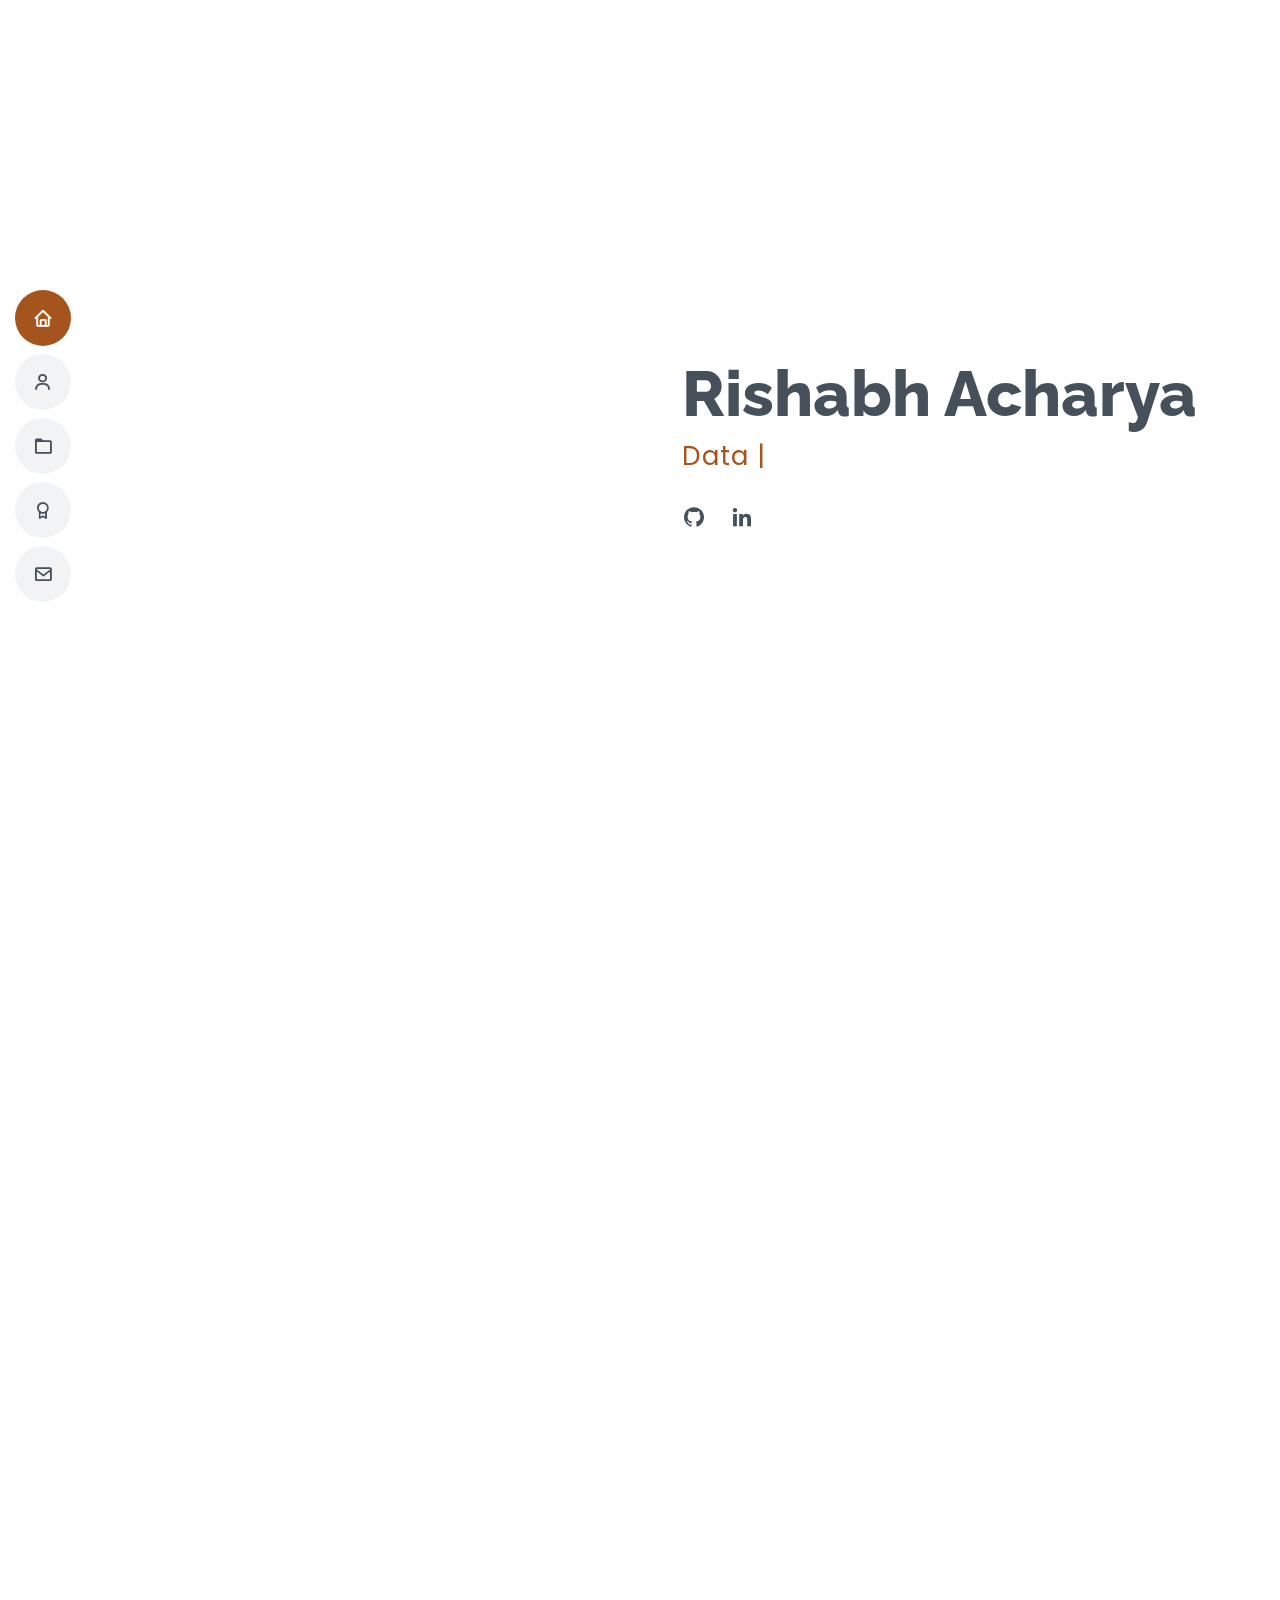
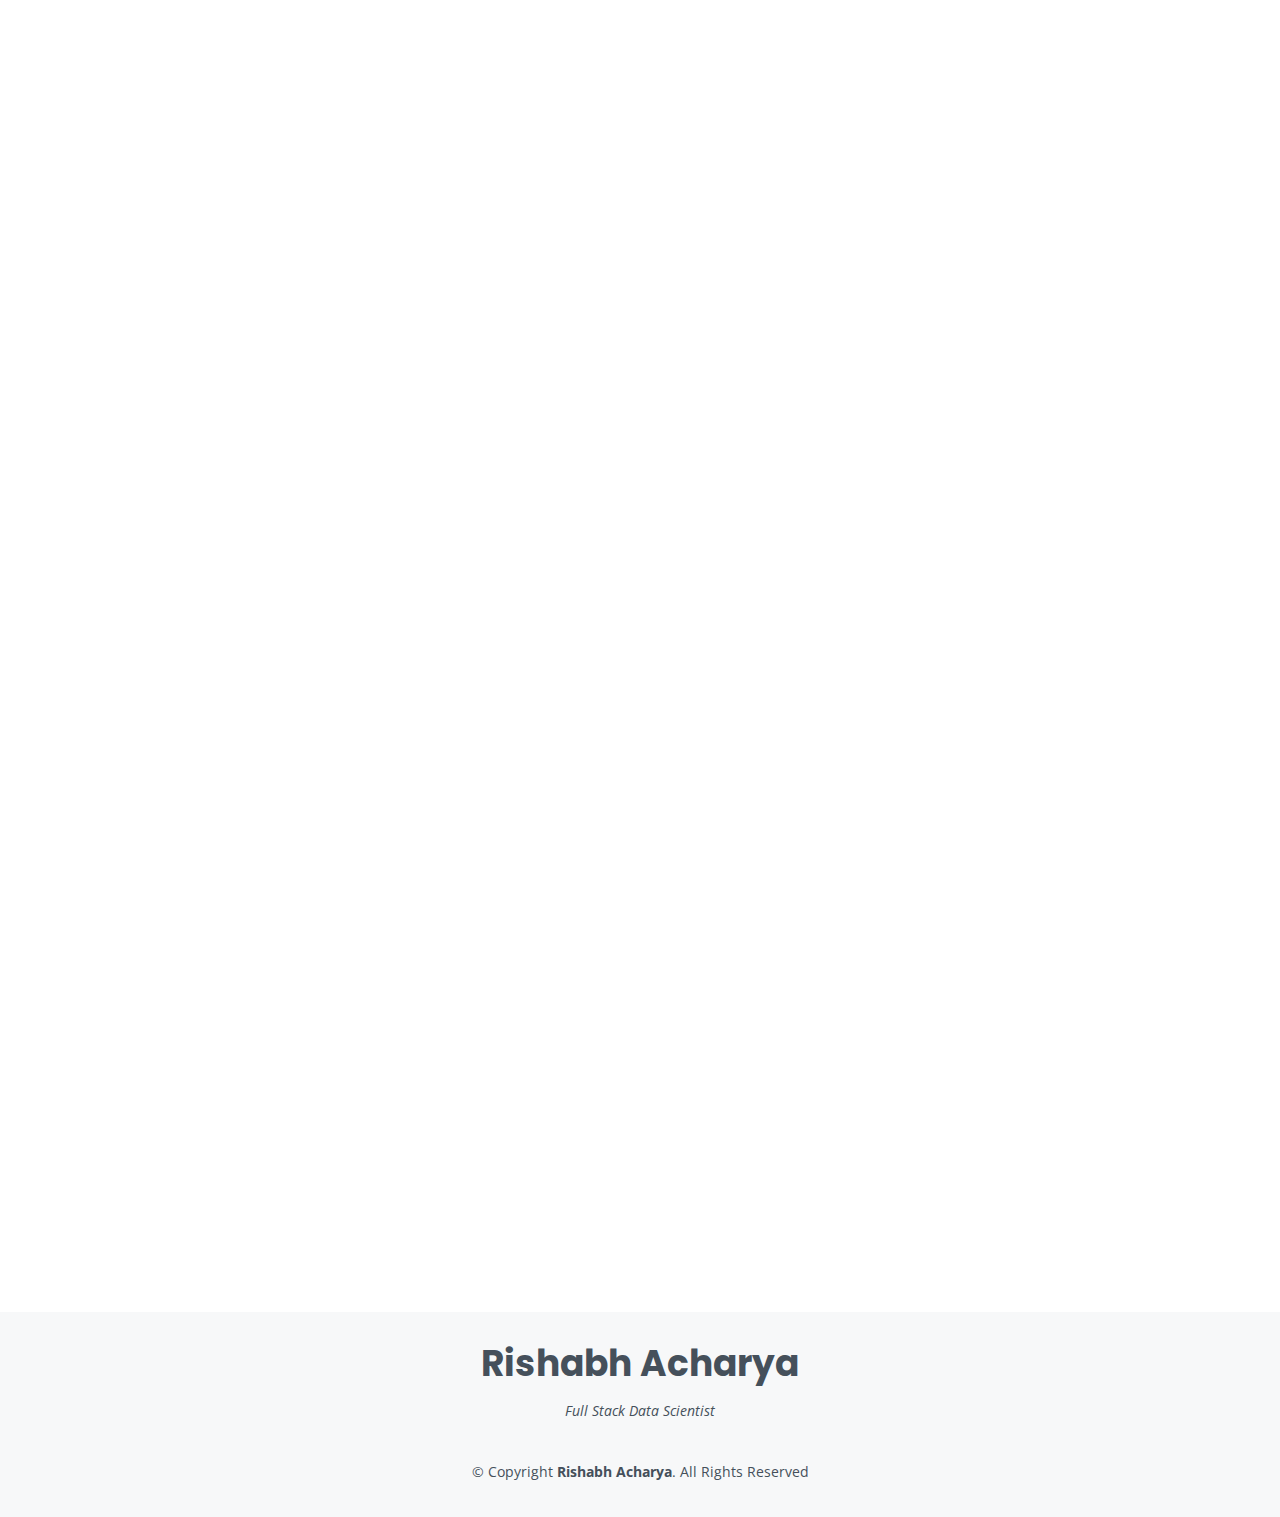
==== index.html @ 4afa6a22 "Update index.html" ====
<!DOCTYPE html>
<html lang="en">

<head>
  <meta charset="utf-8">
  <meta content="width=device-width, initial-scale=1.0" name="viewport">

  <title>Rishabh's Portfolio</title>
  <meta content="" name="description">
  <meta content="" name="keywords">

  <!-- Favicons -->
  <link href="assets/img/favicon.png" rel="icon">
  <link href="assets/img/apple-touch-icon.png" rel="apple-touch-icon">

  <!-- Google Fonts -->
  <link href="https://fonts.googleapis.com/css?family=Open+Sans:300,300i,400,400i,600,600i,700,700i|Raleway:300,300i,400,400i,500,500i,600,600i,700,700i|Poppins:300,300i,400,400i,500,500i,600,600i,700,700i" rel="stylesheet">

  <!-- Vendor CSS Files -->
  <link href="assets/vendor/aos/aos.css" rel="stylesheet">
  <link href="assets/vendor/bootstrap/css/bootstrap.min.css" rel="stylesheet">
  <link href="assets/vendor/bootstrap-icons/bootstrap-icons.css" rel="stylesheet">
  <link href="assets/vendor/boxicons/css/boxicons.min.css" rel="stylesheet">
  <link href="assets/vendor/glightbox/css/glightbox.min.css" rel="stylesheet">
  <link href="assets/vendor/swiper/swiper-bundle.min.css" rel="stylesheet">

  <!-- Template Main CSS File -->
  <link href="assets/css/style.css" rel="stylesheet">

  <!-- =======================================================
  * Template Name: MyResume - v4.9.2
  * Template URL: https://bootstrapmade.com/free-html-bootstrap-template-my-resume/
  * Author: BootstrapMade.com
  * License: https://bootstrapmade.com/license/
  ======================================================== -->
</head>

<body>

  <!-- ======= Mobile nav toggle button ======= -->
  <!-- <button type="button" class="mobile-nav-toggle d-xl-none"><i class="bi bi-list mobile-nav-toggle"></i></button> -->
  <i class="bi bi-list mobile-nav-toggle d-lg-none"></i>
  <!-- ======= Header ======= -->
  <header id="header" class="d-flex flex-column justify-content-center">

    <nav id="navbar" class="navbar nav-menu">
      <ul>
        <li><a href="#hero" class="nav-link scrollto active"><i class="bx bx-home"></i> <span>Home</span></a></li>
        <li><a href="#about" class="nav-link scrollto"><i class="bx bx-user"></i> <span>About</span></a></li>
        <li><a href="#services" class="nav-link scrollto"><i class="bx bx-folder"></i> <span>Projects</span></a></li>
        <!-- <li><a href="#resume" class="nav-link scrollto"><i class="bx bx-file-blank"></i> <span>Resume</span></a></li> -->
        <li><a href="#portfolio" class="nav-link scrollto"><i class="bx bx-award"></i> <span>Certificates</span></a></li>

        <li><a href="#contact" class="nav-link scrollto"><i class="bx bx-envelope"></i> <span>Contact</span></a></li>
      </ul>
    </nav><!-- .nav-menu -->

  </header><!-- End Header -->

  <!-- ======= Hero Section ======= -->
  <section id="hero" class="d-flex flex-column justify-content-center">
    <div class="container" data-aos="zoom-in" data-aos-delay="100">
      <h1>Rishabh Acharya</h1>
      <p><span class="typed" data-typed-items="Data Scientist, Creator,Learner"></span></p>
      <div class="social-links">
        <a href="https://github.com/velociteriseup/" class="twitter"><i class="bx bxl-github"></i></a>
        <a href="https://www.linkedin.com/in/iamrishabhacharya/" class="linkedin"><i class="bx bxl-linkedin"></i></a>
      </div>
    </div>
  </section><!-- End Hero -->

  <main id="main">

    <!-- ======= About Section ======= -->
    <section id="about" class="about">
      <div class="container" data-aos="fade-up">

        <div class="section-title">
          <h2>About</h2>
          <div class = "row">
          <img src="assets/img/profile.png" style="width:20%;margin-left: 2%;">
          <p class = "me" style="width:70%; margin-left: 0%; margin-top: 2%; text-align: justify;">I am a Full-Stack AI/ML Engineer and Data Scientist with expertise in end-to-end solutions that seamlessly integrate data acquisition, analysis, modeling, deployment, and visualization. My skill set is a fusion of cutting-edge technologies and time-tested methodologies, honed through practical application in real-world scenarios.

            My journey through the data landscape is marked by proficiency in an array of tools and languages. From harnessing the power of Python libraries like Pandas and NumPy for data manipulation, to crafting captivating visualizations using Matplotlib and Seaborn, I thrive on bringing data to life. Furthermore, my expertise extends to the realm of relational databases with MySQL, cloud computing with AWS, and dynamic reporting with PowerBI, For crafting intuitive web applications to generating insightful reports, I excel at transforming raw data into impactful narratives that drive informed decision-making.
            
            Let's collaborate to elevate your data-driven initiatives to new heights, unlocking untapped potential and driving meaningful outcomes.
            </p>
            </div>  
        </div>    
      </div>
    </section><!-- End About Section -->

    <!-- ======= Facts Section ======= -->
    <section id="facts" class="facts">
      <div class="container" data-aos="fade-up">

        <div class="section-title">
          <h2>Works</h2>
        </div>
        <div class="row">

          <div class="col-lg-4 col-md-6">
            <div class="count-box">
              <i class="bi bi-journal-richtext"></i>
              <span data-purecounter-start="0" data-purecounter-end="2" data-purecounter-duration="1" class="purecounter"></span>
              <p>On-going Project</p>
            </div>
          </div>

          <div class="col-lg-4 col-md-6 mt-5 mt-md-0">
            <div class="count-box">
              <i class="bi bi-journal-richtext"></i>
              <span data-purecounter-start="0" data-purecounter-end="3" data-purecounter-duration="1" class="purecounter"></span>
              <p>Completed Projects</p>
            </div>
          </div>

          <div class="col-lg-4 col-md-6 mt-5 mt-lg-0">
            <div class="count-box">
              <i class="bi bi-award"></i>
              <span data-purecounter-start="0" data-purecounter-end="11" data-purecounter-duration="1" class="purecounter"></span>
              <p>Certifications</p>
            </div>
          </div>
        </div>

      </div>
      
    </section><!-- End Facts Section -->
<br>
    <!-- ======= Skills Section ======= -->
    <section id="skills" class="skills section-bg">
      <div class="container" data-aos="fade-up">

        <div class="section-title">
          <h2>Technical Stack</h2>
          <p></p>
        </div>

        <div class="row skills-content">

          <div class="col-lg-6">

            <div class="progress">
              <span class="skill">Python <i class="val">70%</i></span>
              <div class="progress-bar-wrap">
                <div class="progress-bar" role="progressbar" aria-valuenow="75" aria-valuemin="0" aria-valuemax="100"></div>
              </div>
            </div>

            <div class="progress">
              <span class="skill">PANDAS <i class="val">70%</i></span>
              <div class="progress-bar-wrap">
                <div class="progress-bar" role="progressbar" aria-valuenow="70" aria-valuemin="0" aria-valuemax="100"></div>
              </div>
            </div>


            <div class="progress">
              <span class="skill">MATPLOTLIB <i class="val">60%</i></span>
              <div class="progress-bar-wrap">
                <div class="progress-bar" role="progressbar" aria-valuenow="60" aria-valuemin="0" aria-valuemax="100"></div>
              </div>
            </div>

            <div class="progress">
              <span class="skill">PowerBI <i class="val">50%</i></span>
              <div class="progress-bar-wrap">
                <div class="progress-bar" role="progressbar" aria-valuenow="50" aria-valuemin="0" aria-valuemax="100"></div>
              </div>
            </div>

          </div>

          <div class="col-lg-6">

            <div class="progress">
              <span class="skill">SCI-KIT LEARN<i class="val">60%</i></span>
              <div class="progress-bar-wrap">
                <div class="progress-bar" role="progressbar" aria-valuenow="60" aria-valuemin="0" aria-valuemax="100"></div>
              </div>
            </div>

            <div class="progress">
              <span class="skill">NUMPY<i class="val">50%</i></span>
              <div class="progress-bar-wrap">
                <div class="progress-bar" role="progressbar" aria-valuenow="50" aria-valuemin="0" aria-valuemax="100"></div>
              </div>
            </div>

            <div class="progress">
              <span class="skill">SQL<i class="val">70%</i></span>
              <div class="progress-bar-wrap">
                <div class="progress-bar" role="progressbar" aria-valuenow="70" aria-valuemin="0" aria-valuemax="100"></div>
              </div>
            </div>

            <div class="progress">
              <span class="skill">DEPLOYMENT<i class="val">70%</i></span>
              <div class="progress-bar-wrap">
                <div class="progress-bar" role="progressbar" aria-valuenow="70" aria-valuemin="0" aria-valuemax="100"></div>
              </div>
            </div>


          </div>

        </div>

      </div>
    </section><!-- End Skills Section -->
<br>

    <!-- ======= Services Section ======= -->
    <section id="services" class="services">
      <div class="container" data-aos="fade-up">

        <div class="section-title">
          <h2>Projects</h2>
          <!-- <p>Magnam dolores commodi suscipit. Necessitatibus eius consequatur ex aliquid fuga eum quidem. Sit sint consectetur velit. Quisquam quos quisquam cupiditate. Et nemo qui impedit suscipit alias ea. Quia fugiat sit in iste officiis commodi quidem hic quas.</p> -->
        </div>

        <div class="row">
  <div class="col-lg-4 col-md-6 d-flex align-items-stretch mt-4" data-aos="zoom-in" data-aos-delay="200">
    <div class="icon-box iconbox-orange">
      <div class="icon">
        <img src="https://upload.wikimedia.org/wikipedia/commons/a/a5/Instagram_icon.png" alt="Instagram Icon" width="100" height="100">
      </div>
      <h4>Fake Instagram Followers Detection Tool Using Machine Learning</h4>
      <p>Developed this project using a machine learning model for predicting the percentage of fake followers on Instagram accounts. This project demonstrates my proficiency in AI/ML, data analysis, and web scraping.</p>
      <ul>
        <li><strong>Machine Learning Model:</strong> Utilized to predict the percentage of fake followers on Instagram accounts.</li>
        <li><strong>Data Analysis:</strong> Employed Pandas and NumPy for data manipulation and analysis.</li>
        <li><strong>Visualization:</strong> Created visualizations using Matplotlib and Seaborn to illustrate data insights.</li>
        <li><strong>Web Scraping:</strong> Implemented web scraping techniques to collect data from Instagram.</li>
        <li><strong>Feature Engineering:</strong> Applied feature engineering methods to enhance the dataset for better model performance.</li>
        <li><strong>Web Development:</strong> Developed a web interface for user interaction and model deployment.</li>
      </ul>
      <p><a href="https://github.com/velociteriseup/mlproject" class="github-link">Check out <i class="bx bxl-github"></i></a></p>
    </div>
  </div>
</div>

          
         <div class="row">
  <div class="col-lg-4 col-md-6 d-flex align-items-stretch mt-4 mt-lg-0" data-aos="zoom-in" data-aos-delay="300">
    <div class="icon-box iconbox-pink">
      <div class="icon">
        <img src="https://upload.wikimedia.org/wikipedia/commons/thumb/c/cf/New_Power_BI_Logo.svg/2048px-New_Power_BI_Logo.svg.png" alt="PowerBI Icon" width="100" height="100" style="float: left; margin-right: 20px;">
      </div>
      <h4 style="text-align: left;">Power BI Indian Car Market Insights</h4>
      <p style="text-align: left;">Conducted a comprehensive analysis of the Indian car market using Power BI, delivering actionable insights for stakeholders.</p>
      <ul style="text-align: left;">
        <li><strong>Maruti and Hyundai:</strong> Dominate the lower price segment.</li>
        <li><strong>Mahindra, Tata, and Others:</strong> Excel in SUVs and larger vehicles.</li>
        <li><strong>Market Segmentation:</strong> Diverse preferences drive segmentation; the competitive landscape varies across segments.</li>
        <li><strong>Consumer Preferences:</strong> Varied priorities include affordability, efficiency, and performance.</li>
        <li><strong>Innovation Opportunities:</strong> Potential for fuel-efficient models and alternative fuels.</li>
      </ul>
      <p style="text-align: left;">Outcome: Insights inform strategic decisions and foster competitive advantage.</p>
      <p><a href="https://github.com/velociteriseup/indiancars" class="github-link">Check out <i class="bx bxl-github"></i></a></p>
    </div>
  </div>
</div>

          

          <div class="col-lg-4 col-md-6 d-flex align-items-stretch mt-4" data-aos="zoom-in" data-aos-delay="200">
            <div class="icon-box iconbox-red">
              <div class="icon">
                <img src="https://upload.wikimedia.org/wikipedia/commons/1/19/Spotify_logo_without_text.svg" alt="Spotify Logo" width="100" height="100">
              </div>
              <h4>Spotify Quiz Application</h4>
              <p>The Spotify Quiz Application is a web-based project designed to test users' knowledge of songs in a given Spotify playlist. This project demonstrates my proficiency in web development, API integration, and user interface design.</p>
              <ul>
                <li><strong>Engaging Music Quiz Experience:</strong> Provides an interactive quiz experience for users who want to test their music knowledge.</li>
                <li><strong>Random Track Selection:</strong> Utilizes the Spotify API to fetch random tracks from a specified playlist.</li>
                <li><strong>Multiple Choice Questions:</strong> Generates questions challenging users to identify the correct song and artist.</li>
                <li><strong>Real-Time Feedback:</strong> Offers immediate feedback on user responses.</li>
                <li><strong>Score Tracking:</strong> Tracks user's score and number of attempts, displaying the final score at the end.</li>
                <li><strong>API Integration and Data Handling:</strong> Demonstrates effective integration with external APIs and data management.</li>
                <li><strong>User-Friendly Interface:</strong> Features a clean, user-friendly design with HTML, CSS, and Bootstrap.</li>
              </ul>
            </div>
          </div>
          
      
          <!-- <div class="col-lg-4 col-md-6 d-flex align-items-stretch mt-4" data-aos="zoom-in" data-aos-delay="300">
            <div class="icon-box iconbox-teal">
              <div class="icon">
                <svg width="100" height="100" viewBox="0 0 600 600" xmlns="http://www.w3.org/2000/svg">
                  <path stroke="none" stroke-width="0" fill="#f5f5f5" d="M300,566.797414625762C385.7384707136149,576.1784315230908,478.7894351017131,552.8928747891023,531.9192734346935,484.94944893311C584.6109503024035,417.5663521118492,582.489472248146,322.67544863468447,553.9536738515405,242.03673114598146C529.1557734026468,171.96086150256528,465.24506316201064,127.66468636344209,395.9583748389544,100.7403814666027C334.2173773831606,76.7482773500951,269.4350130405921,84.62216499799875,207.1952322260088,107.2889140133804C132.92018162631612,134.33871894543012,41.79353780512637,160.00259165414826,22.644507872594943,236.69541883565114C3.319112789854554,314.0945973066697,72.72355303640163,379.243833228382,124.04198916343866,440.3218312028393C172.9286146004772,498.5055451809895,224.45579914871206,558.5317968840102,300,566.797414625762"></path>
                </svg>
                <i class="bx bx-arch"></i>
              </div>
              <h4><a href="">Divera Don</a></h4>
              <p>Modi nostrum vel laborum. Porro fugit error sit minus sapiente sit aspernatur</p>
            </div>
          </div> -->

        </div>

      </div>
    </section><!-- End Services Section -->

    
    <!-- ======= Portfolio Section ======= -->
 <!DOCTYPE html>
<html lang="en">
<head>
<meta charset="UTF-8">
<meta name="viewport" content="width=device-width, initial-scale=1.0">
<title>Portfolio</title>
<style>
/* Add this CSS to your existing CSS or a separate stylesheet */
.portfolio-item {
  position: relative;
  overflow: hidden;
}

.portfolio-item img {
  transition: transform 0.3s ease;
}

.portfolio-item:hover img {
  transform: scale(1.1);
}
</style>
</head>
<body>

<section id="portfolio" class="portfolio section-bg">
  <div class="container" data-aos="fade-up">
    <div class="section-title">
      <h2>Certificates</h2>
    </div>

    <div class="row portfolio-container" data-aos="fade-up" data-aos-delay="200">
      <div class="col-lg-4 col-md-6 portfolio-item filter-card">
        <img src="assets/img/portfolio/aiml.jpg" class="img-fluid" alt="">
      </div>
      <div class="col-lg-4 col-md-6 portfolio-item filter-card">
        <img src="assets/img/portfolio/accenture.jpg" class="img-fluid" alt="">
      </div>
      <div class="col-lg-4 col-md-6 portfolio-item filter-card">
        <img src="assets/img/portfolio/plotly.jpg" class="img-fluid" alt="">
      </div>
      <div class="col-lg-4 col-md-6 portfolio-item filter-card">
        <img src="assets/img/portfolio/excel.jpg" class="img-fluid" alt="">
      </div>
      <div class="col-lg-4 col-md-6 portfolio-item filter-card">
        <img src="assets/img/portfolio/sql.jpg" class="img-fluid" alt="">
      </div>
      <div class="col-lg-4 col-md-6 portfolio-item filter-card">
        <img src="assets/img/portfolio/aws.jpg" class="img-fluid" alt="">
      </div>
      <div class="col-lg-4 col-md-6 portfolio-item filter-card">
        <img src="assets/img/portfolio/NPTEL.jpg" class="img-fluid" alt="">
      </div>
      <div class="col-lg-4 col-md-6 portfolio-item filter-card">
        <img src="assets/img/portfolio/TCSiON.jpg" class="img-fluid" alt="">
      </div>
      <div class="col-lg-4 col-md-6 portfolio-item filter-card">
        <img src="assets/img/portfolio/conv.jpg" class="img-fluid" alt="">
      </div>
      <div class="col-lg-4 col-md-6 portfolio-item filter-card">
        <img src="assets/img/portfolio/maths.jpg" class="img-fluid" alt="">
      </div>
      <div class="col-lg-4 col-md-6 portfolio-item filter-card">
        <img src="assets/img/portfolio/powerbi.png" class="img-fluid" alt="">
      </div>
    </div>
  </div>
</section>

</body>
</html>

    

    <!-- ======= Testimonials Section ======= -->
    <section id="testimonials" class="testimonials section-bg">
      <div class="container" data-aos="fade-up">
        <div class="section-title">
          <h2>Highlights</h2>
        </div>
        <div class="testimonials-slider swiper" data-aos="fade-up" data-aos-delay="100">
          <div class="swiper-wrapper">
            <div class="swiper-slide">
              <div class="testimonial-item">
                <img src="assets/img/ss1.png" alt="Image" style="margin-top: 0%; margin-left: 15px; margin-bottom: 0%; width: 800px; height: 400px; margin-top: 0%;">
              </div>
            </div>
             <div class="swiper-slide">
              <div class="testimonial-item">
                <img src="assets/img/ss6.png" alt="Image" style="margin-top: 0%; margin-left: 15px; margin-bottom: 0%; width: 800px; height: 400px; margin-top: 0%;">
              </div>
            </div>
             <div class="swiper-slide">
              <div class="testimonial-item">
                <img src="assets/img/ss7.png" alt="Image" style="margin-top: 0%; margin-left: 15px; margin-bottom: 0%; width: 800px; height: 400px; margin-top: 0%;">
              </div>
            </div>
             <div class="swiper-slide">
              <div class="testimonial-item">
                <img src="assets/img/ss8.png" alt="Image" style="margin-top: 0%; margin-left: 15px; margin-bottom: 0%; width: 800px; height: 400px; margin-top: 0%;">
              </div>
            </div>
            <div class="swiper-slide">
              <div class="testimonial-item">
                <img src="assets/img/ss2.png" alt="Image" style="margin-top: 0%; margin-left: 15px; margin-bottom: 0%; width: 800px; height: 400px; margin-top: 0%;">
              </div>
            </div>
            <div class="swiper-slide">
              <div class="testimonial-item">
                <img src="assets/img/ss3.png" alt="Image" style="margin-top: 0%; margin-left: 15px; margin-bottom: 0%; width: 800px; height: 400px; margin-top: 0%;">
              </div>
            </div>
             <div class="swiper-slide">
              <div class="testimonial-item">
                <img src="assets/img/ss4.png" alt="Image" style="margin-top: 0%; margin-left: 15px; margin-bottom: 0%; width: 800px; height: 400px; margin-top: 0%;">
              </div>
            </div> <div class="swiper-slide">
              <div class="testimonial-item">
                <img src="assets/img/ss5.png" alt="Image" style="margin-top: 0%; margin-left: 15px; margin-bottom: 0%; width: 800px; height: 400px; margin-top: 0%;">
              </div>
            </div>
             <div class="swiper-slide">
              <div class="testimonial-item">
                <img src="assets/img/ss9.png" alt="Image" style="margin-top: 0%; margin-left: 15px; margin-bottom: 0%; width: 800px; height: 400px; margin-top: 0%;">
              </div>
          </div>
          <div class="swiper-pagination"></div>
        </div>
      </div>
    </section>
    

    <!-- ======= Contact Section ======= -->
    <section id="contact" class="contact">
      <div  data-aos="fade-up" style="margin-left: 0%; width: 100%;">

        <div class="section-title">
          <h2>Contact</h2>
        </div>

        

        <div class="row" style="margin-left: 17%; width: 100%;">
          <div style="width: 15%; margin-left: 5%;">
            <div class="info">
              <div class="email">
                <i class="bi bi-envelope"></i>
                <h4>Email:</h4>
                <p>iamrishabhacharya@gmail.com</p>
              </div>
            </div>
          </div>
        
          <div style="width: 15%; margin-left: 5%;">
            <div class="info">
              <div class="email">
                <i class="bi bi-github"></i>
                <h4>Github:</h4>
                <p>https://github.com/velociteriseup/</p>
              </div>
            </div>
          </div>
        
          <div style="width: 15%; margin-left: 5%;">
            <div class="info">
              <div class="email">
                <i class="bi bi-linkedin"></i>
                <h4>Linkedin:</h4>
                <p>https://www.linkedin.com/in/iamrishabhacharya/</p>
              </div>
            </div>
          </div>
        </div>
        

      <div style="width: 50%; margin-top: 5%; margin-left: 35%;">
        <style>
        .download-button {
          display: inline-block;
          padding: 12px 24px;
          font-size: 16px;
          font-weight: bold;
          text-align: center;
          text-decoration: none;
          background-color: #1d66a6;
          color: #ffffff;
          border-radius: 4px;
          border: none;
          transition: background-color 0.3s ease;
        }
    
        .download-button:hover {
          background-color: #ffffff;
        }
      </style>
      <h4 style="margin-left: 5%;">Download my Resume here</h4>
      <br>

      <a style="margin-left: 20%;" href="assets/img/MyResume.pdf" download class="download-button">Resume <i class="bx bx-download"></i></a>


    </div>
    </section>

  </main><!-- End #main -->

  <!-- ======= Footer ======= -->
  <footer id="footer">
    <div class="container" >
      <h3>Rishabh Acharya</h3>
      <p>Full Stack Data Scientist</p>
      <!-- <div class="social-links"> -->
        <!-- <a href="#" class="twitter"><i class="bx bxl-twitter"></i></a> -->
        <!-- <a href="#" class="facebook"><i class="bx bxl-facebook"></i></a> -->
        <!-- <a href="#" class="instagram"><i class="bx bxl-instagram"></i></a> -->
        <!-- <a href="#" class="google-plus"><i class="bx bxl-gmail"></i></a> -->
        <!-- <a href="#" class="linkedin"><i class="bx bxl-linkedin"></i></a> -->
      <!-- </div> -->
      <div class="copyright">
        &copy; Copyright <strong><span>Rishabh Acharya</span></strong>. All Rights Reserved
      </div>
      <div class="credits">
        <!-- All the links in the footer should remain intact. -->
        <!-- You can delete the links only if you purchased the pro version. -->
        <!-- Licensing information: [license-url] -->
        <!-- Purchase the pro version with working PHP/AJAX contact form: https://bootstrapmade.com/free-html-bootstrap-template-my-resume/ -->
        
      </div>
    </div>
  </footer><!-- End Footer -->

  <div id="preloader"></div>
  <a href="#" class="back-to-top d-flex align-items-center justify-content-center"><i class="bi bi-arrow-up-short"></i></a>




  <!-- Vendor JS Files -->
  <script src="assets/vendor/purecounter/purecounter_vanilla.js"></script>
  <script src="assets/vendor/aos/aos.js"></script>
  <script src="assets/vendor/bootstrap/js/bootstrap.bundle.min.js"></script>
  <script src="assets/vendor/glightbox/js/glightbox.min.js"></script>
  <script src="assets/vendor/isotope-layout/isotope.pkgd.min.js"></script>
  <script src="assets/vendor/swiper/swiper-bundle.min.js"></script>
  <script src="assets/vendor/typed.js/typed.min.js"></script>
  <script src="assets/vendor/waypoints/noframework.waypoints.js"></script>
  <script src="assets/vendor/php-email-form/validate.js"></script>

  <!-- Template Main JS File -->
  <script src="assets/js/main.js"></script>

</body>

</html>
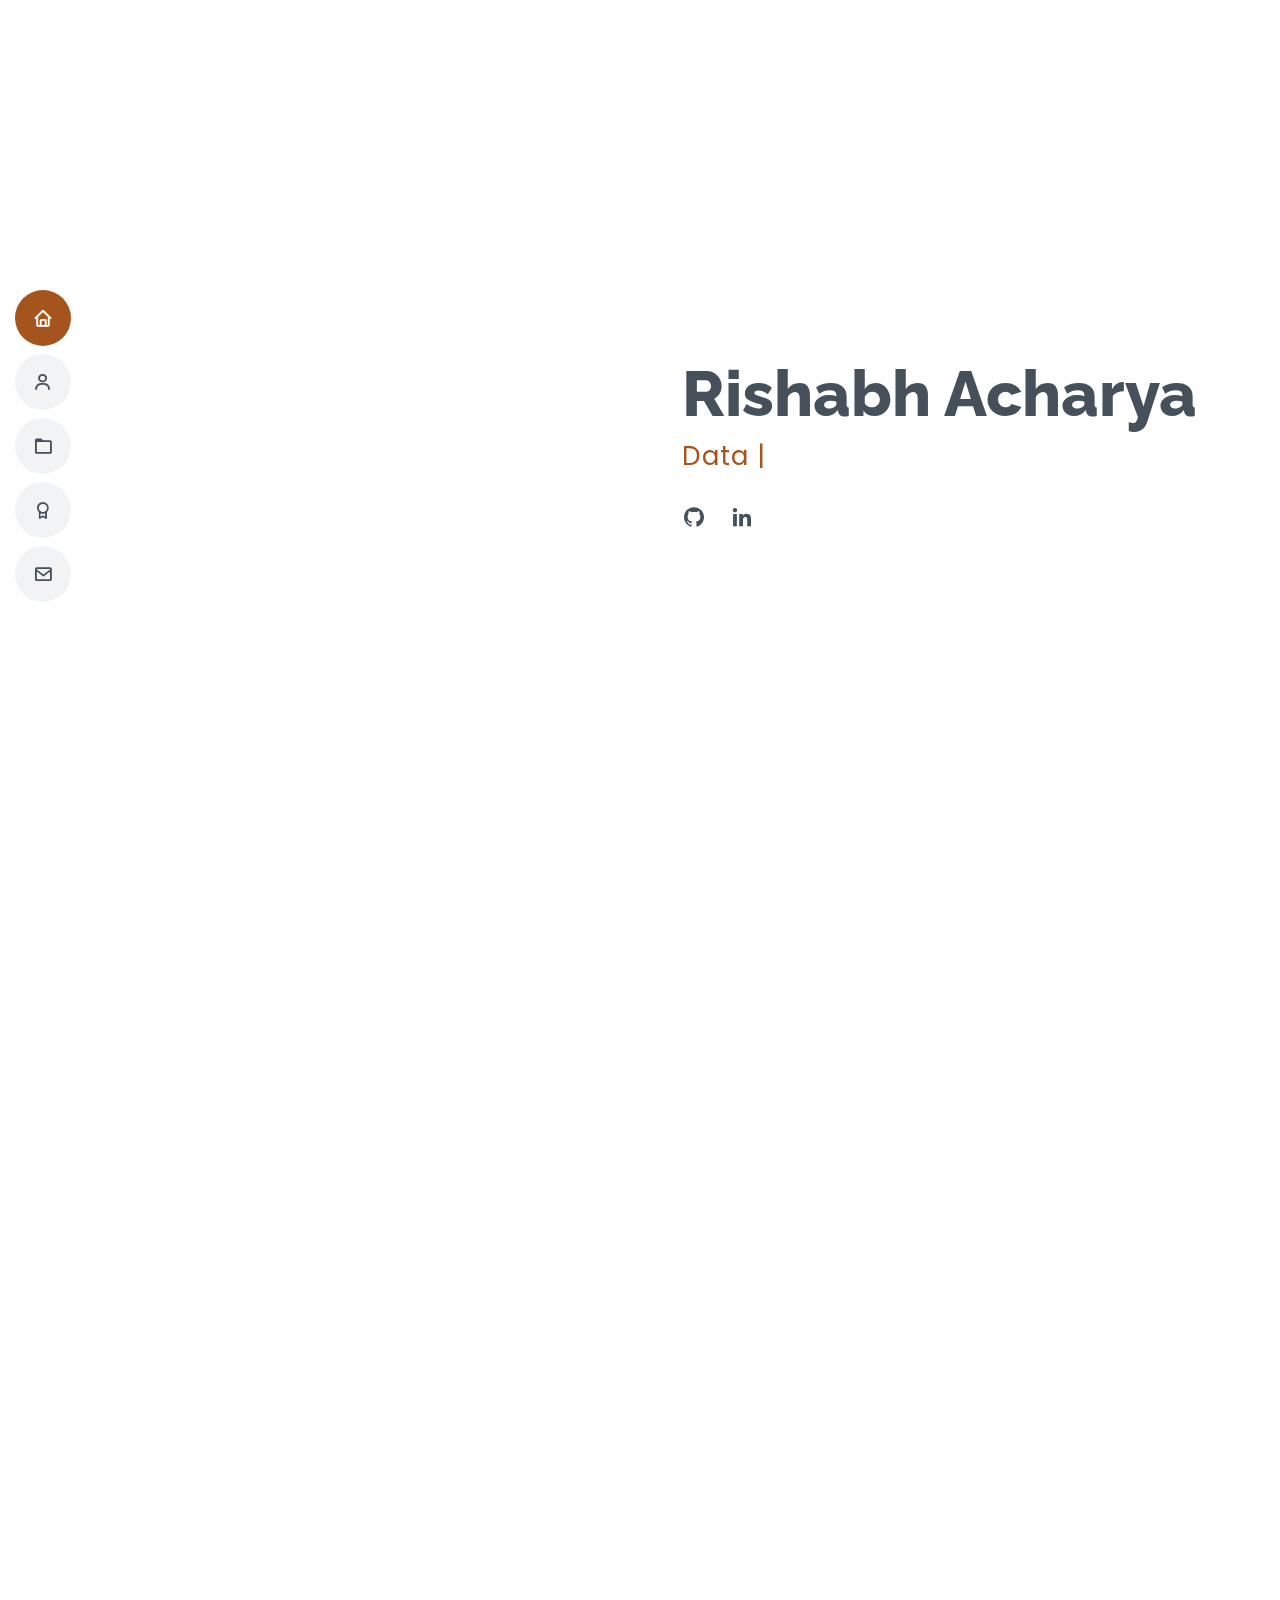
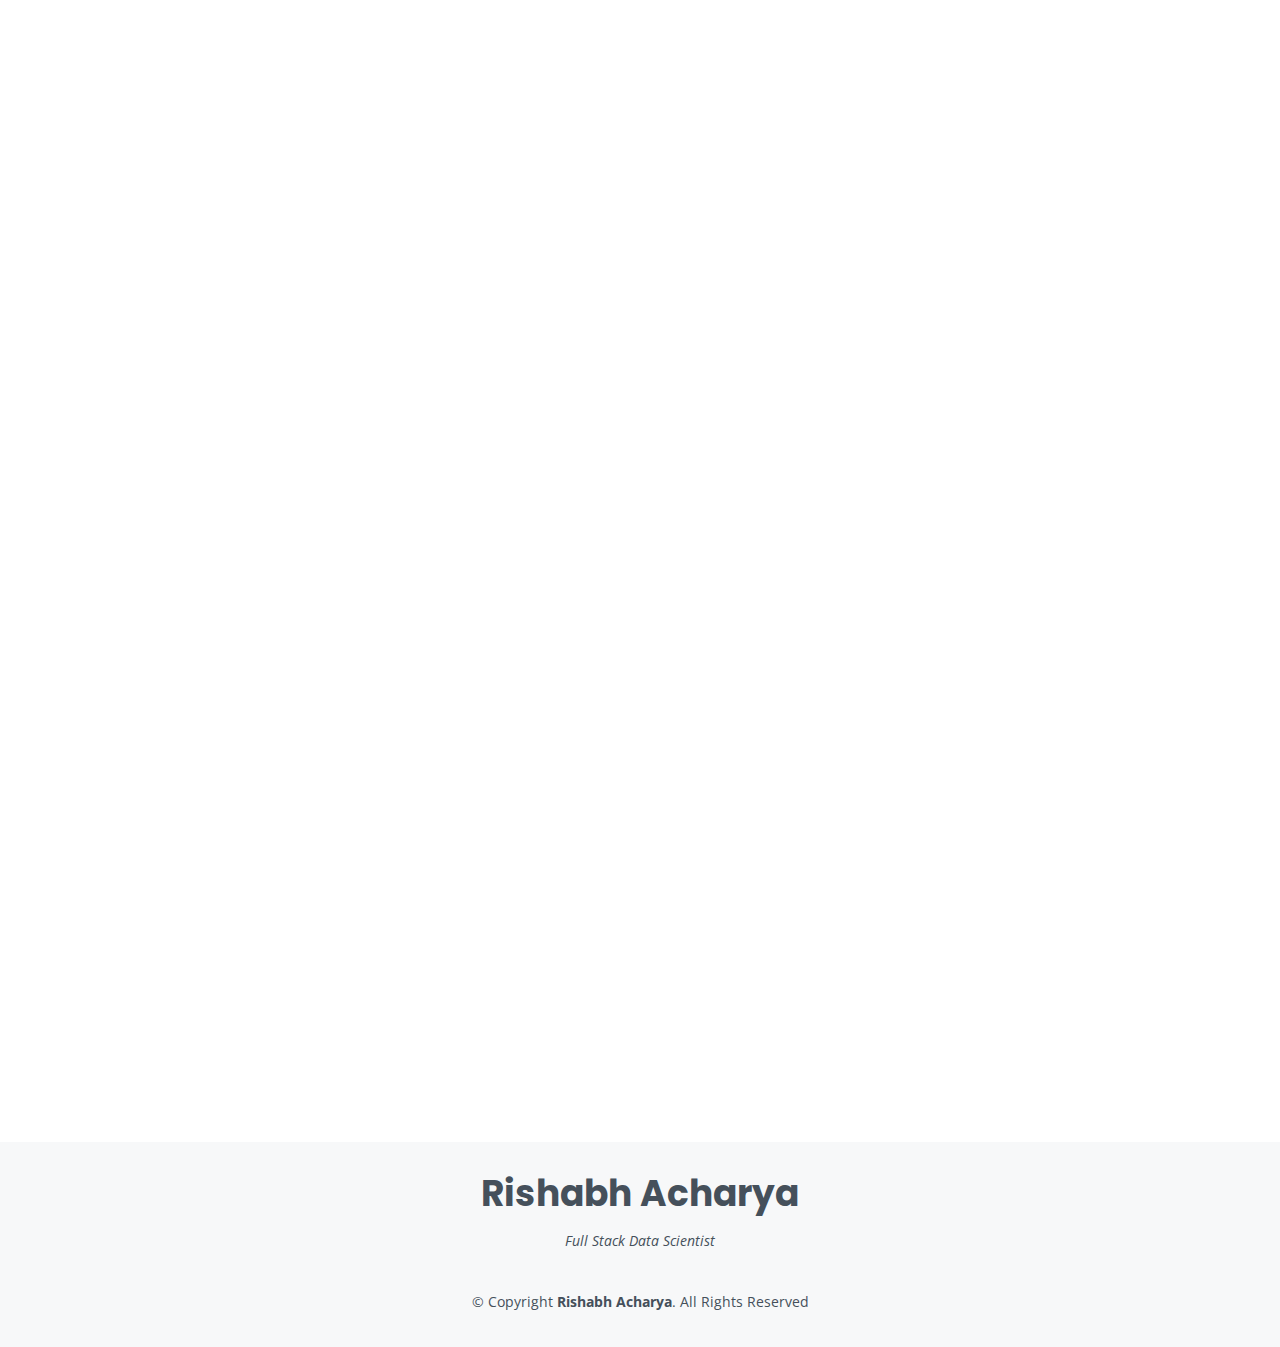
==== commit ed3f896a: "Update index.html" ====
--- a/index.html
+++ b/index.html
@@ -220,11 +220,12 @@
           <!-- <p>Magnam dolores commodi suscipit. Necessitatibus eius consequatur ex aliquid fuga eum quidem. Sit sint consectetur velit. Quisquam quos quisquam cupiditate. Et nemo qui impedit suscipit alias ea. Quia fugiat sit in iste officiis commodi quidem hic quas.</p> -->
         </div>
 
-        <div class="row">
+      <div class="row">
+  <!-- Instagram Project -->
   <div class="col-lg-4 col-md-6 d-flex align-items-stretch mt-4" data-aos="zoom-in" data-aos-delay="200">
-    <div class="icon-box iconbox-orange">
+    <div class="icon-box iconbox-orange" style="width: 100%;">
       <div class="icon">
-        <img src="https://upload.wikimedia.org/wikipedia/commons/a/a5/Instagram_icon.png" alt="Instagram Icon" width="100" height="100">
+        <img src="https://upload.wikimedia.org/wikipedia/commons/a/a5/Instagram_icon.png" alt="Instagram Icon" width="100" height="100" style="float: left; margin-right: 20px;">
       </div>
       <h4>Fake Instagram Followers Detection Tool Using Machine Learning</h4>
       <p>Developed this project using a machine learning model for predicting the percentage of fake followers on Instagram accounts. This project demonstrates my proficiency in AI/ML, data analysis, and web scraping.</p>
@@ -239,12 +240,10 @@
       <p><a href="https://github.com/velociteriseup/mlproject" class="github-link">Check out <i class="bx bxl-github"></i></a></p>
     </div>
   </div>
-</div>
-
-          
-         <div class="row">
-  <div class="col-lg-4 col-md-6 d-flex align-items-stretch mt-4 mt-lg-0" data-aos="zoom-in" data-aos-delay="300">
-    <div class="icon-box iconbox-pink">
+
+  <!-- Power BI Project -->
+  <div class="col-lg-4 col-md-6 d-flex align-items-stretch mt-4 mt-md-0" data-aos="zoom-in" data-aos-delay="300">
+    <div class="icon-box iconbox-pink" style="width: 100%;">
       <div class="icon">
         <img src="https://upload.wikimedia.org/wikipedia/commons/thumb/c/cf/New_Power_BI_Logo.svg/2048px-New_Power_BI_Logo.svg.png" alt="PowerBI Icon" width="100" height="100" style="float: left; margin-right: 20px;">
       </div>
@@ -261,28 +260,28 @@
       <p><a href="https://github.com/velociteriseup/indiancars" class="github-link">Check out <i class="bx bxl-github"></i></a></p>
     </div>
   </div>
+
+  <!-- Spotify Project -->
+  <div class="col-lg-4 col-md-6 d-flex align-items-stretch mt-4" data-aos="zoom-in" data-aos-delay="200">
+    <div class="icon-box iconbox-red" style="width: 100%;">
+      <div class="icon">
+        <img src="https://upload.wikimedia.org/wikipedia/commons/1/19/Spotify_logo_without_text.svg" alt="Spotify Logo" width="100" height="100" style="float: left; margin-right: 20px;">
+      </div>
+      <h4>Spotify Quiz Application</h4>
+      <p>The Spotify Quiz Application is a web-based project designed to test users' knowledge of songs in a given Spotify playlist. This project demonstrates my proficiency in web development, API integration, and user interface design.</p>
+      <ul>
+        <li><strong>Engaging Music Quiz Experience:</strong> Provides an interactive quiz experience for users who want to test their music knowledge.</li>
+        <li><strong>Random Track Selection:</strong> Utilizes the Spotify API to fetch random tracks from a specified playlist.</li>
+        <li><strong>Multiple Choice Questions:</strong> Generates questions challenging users to identify the correct song and artist.</li>
+        <li><strong>Real-Time Feedback:</strong> Offers immediate feedback on user responses.</li>
+        <li><strong>Score Tracking:</strong> Tracks user's score and number of attempts, displaying the final score at the end.</li>
+        <li><strong>API Integration and Data Handling:</strong> Demonstrates effective integration with external APIs and data management.</li>
+        <li><strong>User-Friendly Interface:</strong> Features a clean, user-friendly design with HTML, CSS, and Bootstrap.</li>
+      </ul>
+    </div>
+  </div>
 </div>
 
-          
-
-          <div class="col-lg-4 col-md-6 d-flex align-items-stretch mt-4" data-aos="zoom-in" data-aos-delay="200">
-            <div class="icon-box iconbox-red">
-              <div class="icon">
-                <img src="https://upload.wikimedia.org/wikipedia/commons/1/19/Spotify_logo_without_text.svg" alt="Spotify Logo" width="100" height="100">
-              </div>
-              <h4>Spotify Quiz Application</h4>
-              <p>The Spotify Quiz Application is a web-based project designed to test users' knowledge of songs in a given Spotify playlist. This project demonstrates my proficiency in web development, API integration, and user interface design.</p>
-              <ul>
-                <li><strong>Engaging Music Quiz Experience:</strong> Provides an interactive quiz experience for users who want to test their music knowledge.</li>
-                <li><strong>Random Track Selection:</strong> Utilizes the Spotify API to fetch random tracks from a specified playlist.</li>
-                <li><strong>Multiple Choice Questions:</strong> Generates questions challenging users to identify the correct song and artist.</li>
-                <li><strong>Real-Time Feedback:</strong> Offers immediate feedback on user responses.</li>
-                <li><strong>Score Tracking:</strong> Tracks user's score and number of attempts, displaying the final score at the end.</li>
-                <li><strong>API Integration and Data Handling:</strong> Demonstrates effective integration with external APIs and data management.</li>
-                <li><strong>User-Friendly Interface:</strong> Features a clean, user-friendly design with HTML, CSS, and Bootstrap.</li>
-              </ul>
-            </div>
-          </div>
           
       
           <!-- <div class="col-lg-4 col-md-6 d-flex align-items-stretch mt-4" data-aos="zoom-in" data-aos-delay="300">
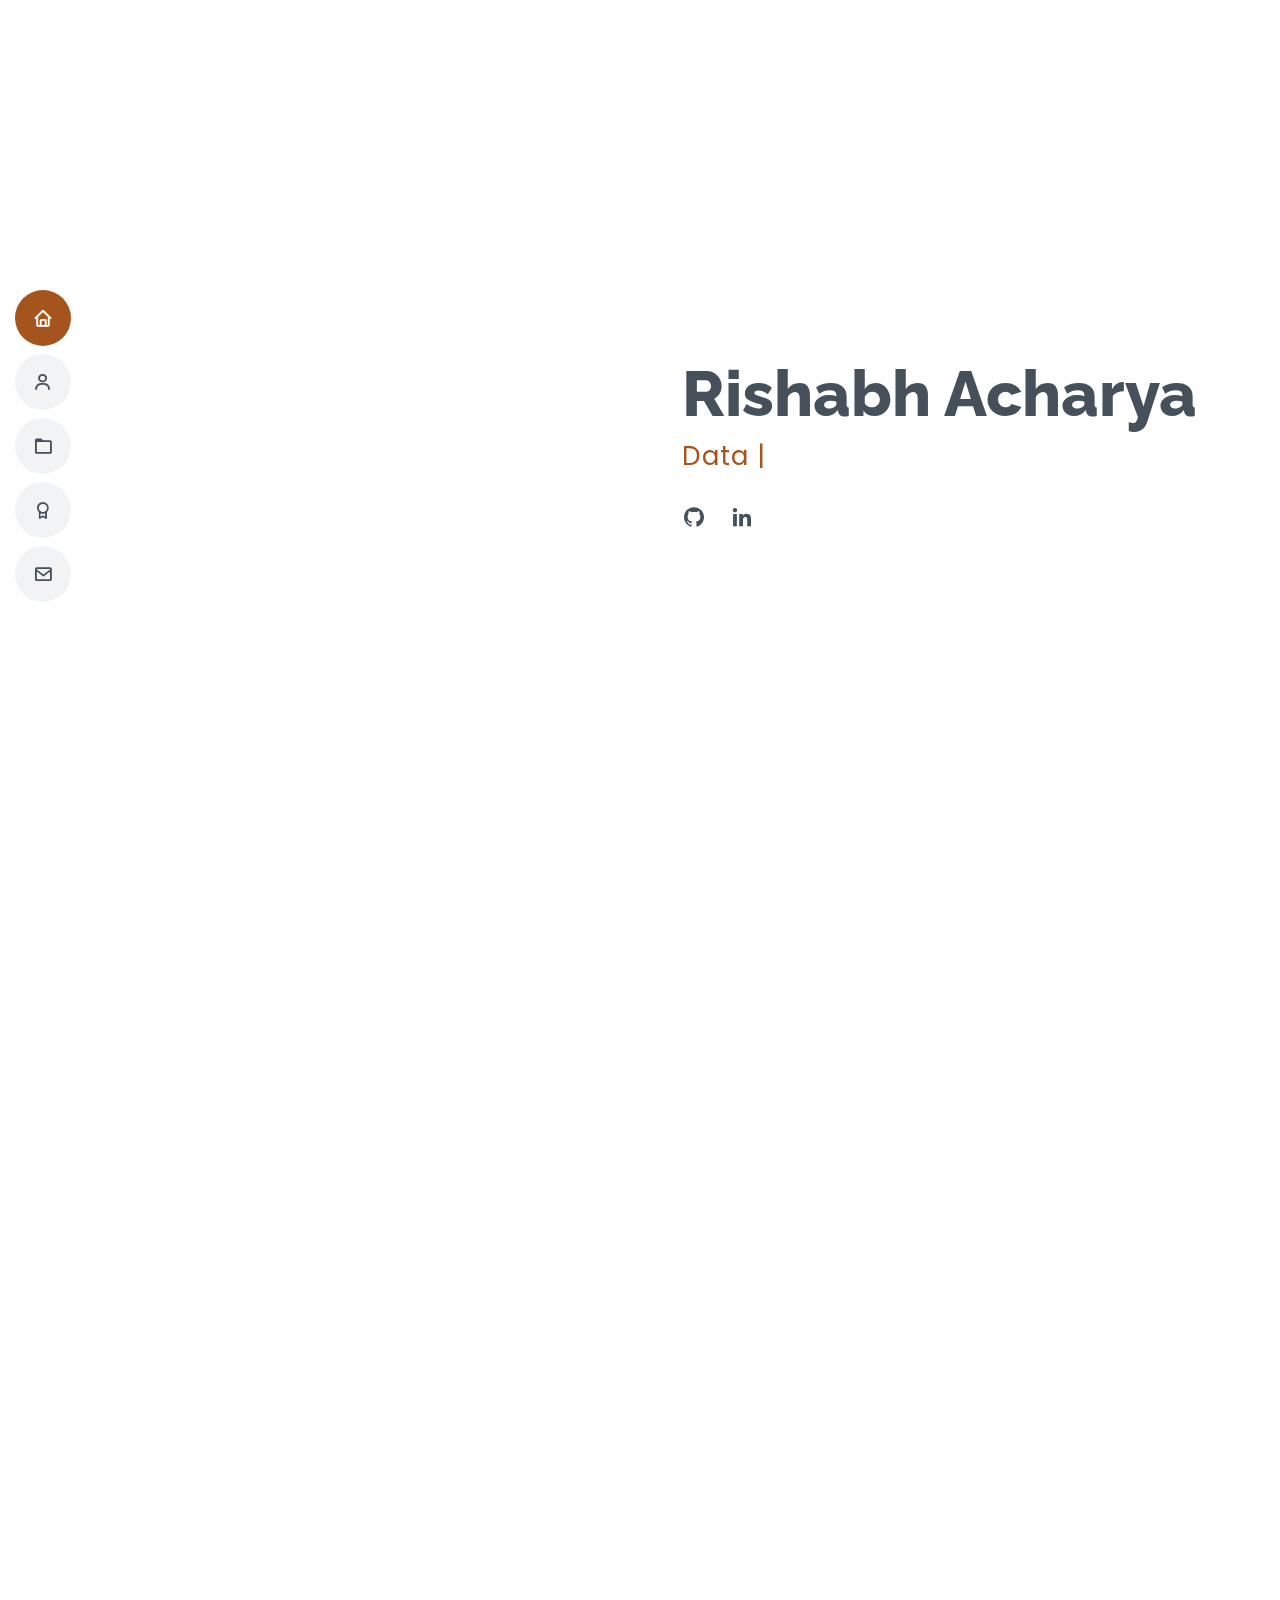
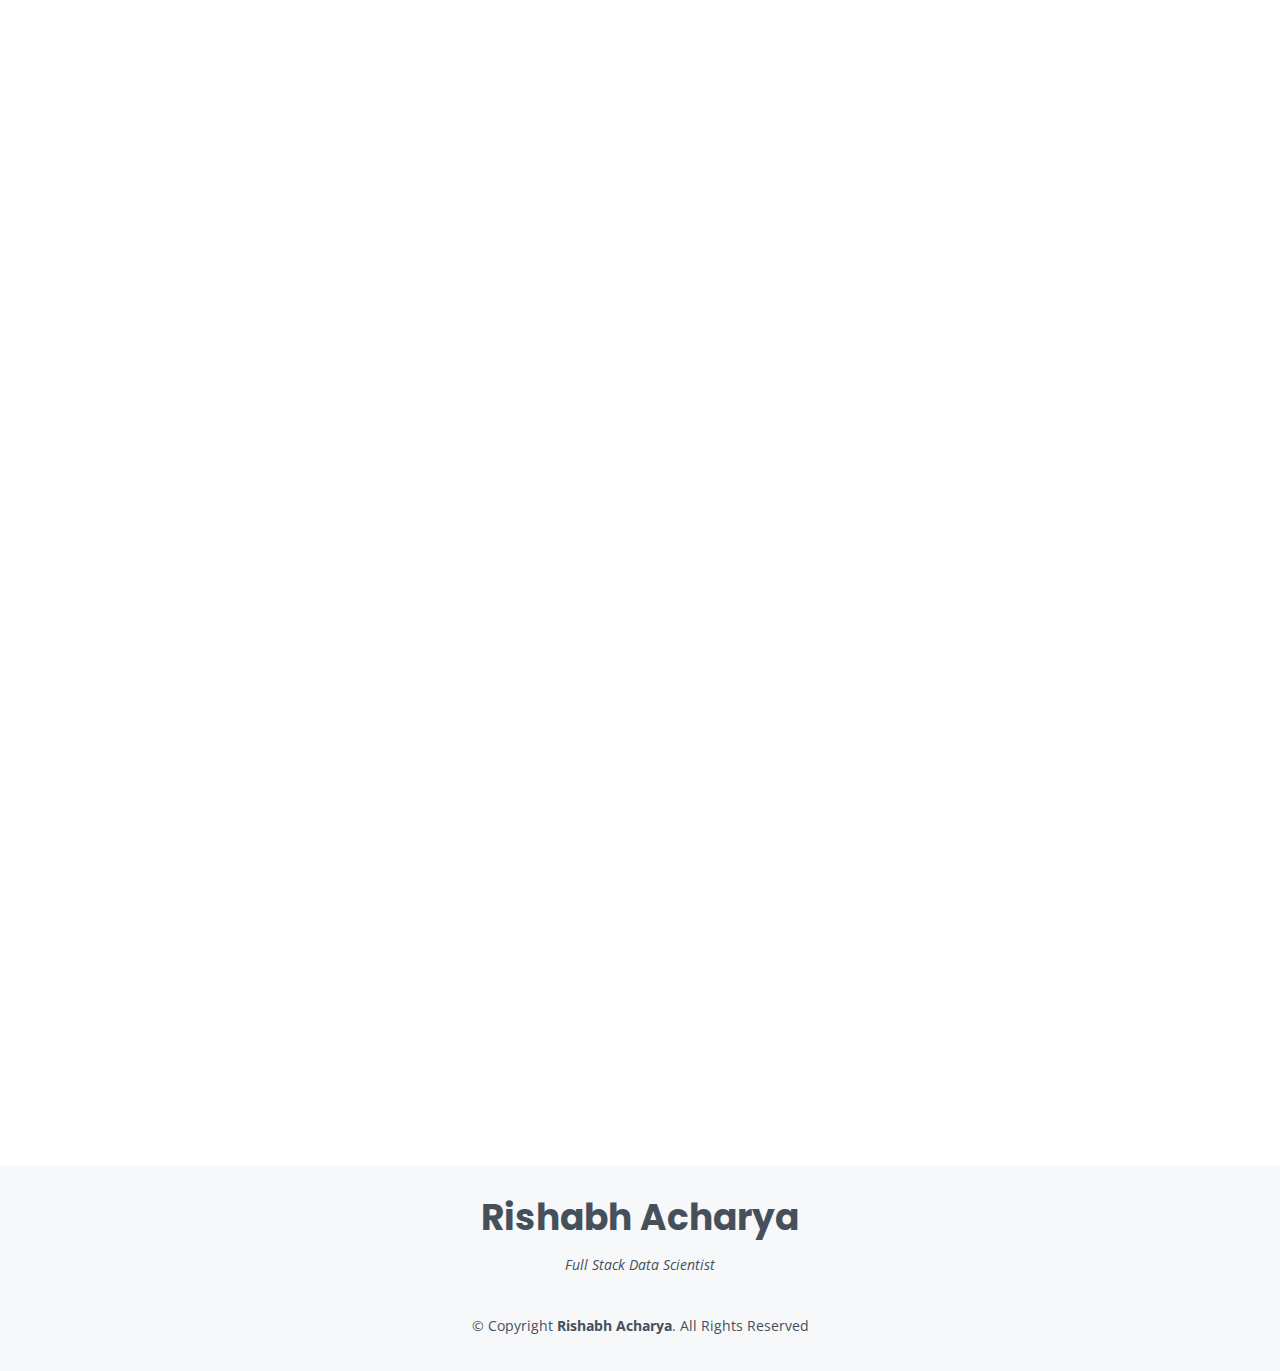
==== commit 79381be2: "Update index.html" ====
--- a/index.html
+++ b/index.html
@@ -278,6 +278,7 @@
         <li><strong>API Integration and Data Handling:</strong> Demonstrates effective integration with external APIs and data management.</li>
         <li><strong>User-Friendly Interface:</strong> Features a clean, user-friendly design with HTML, CSS, and Bootstrap.</li>
       </ul>
+          <p><a href="https://github.com/velociteriseup/SpotifyQuiz" class="github-link">Check out <i class="bx bxl-github"></i></a></p>
     </div>
   </div>
 </div>
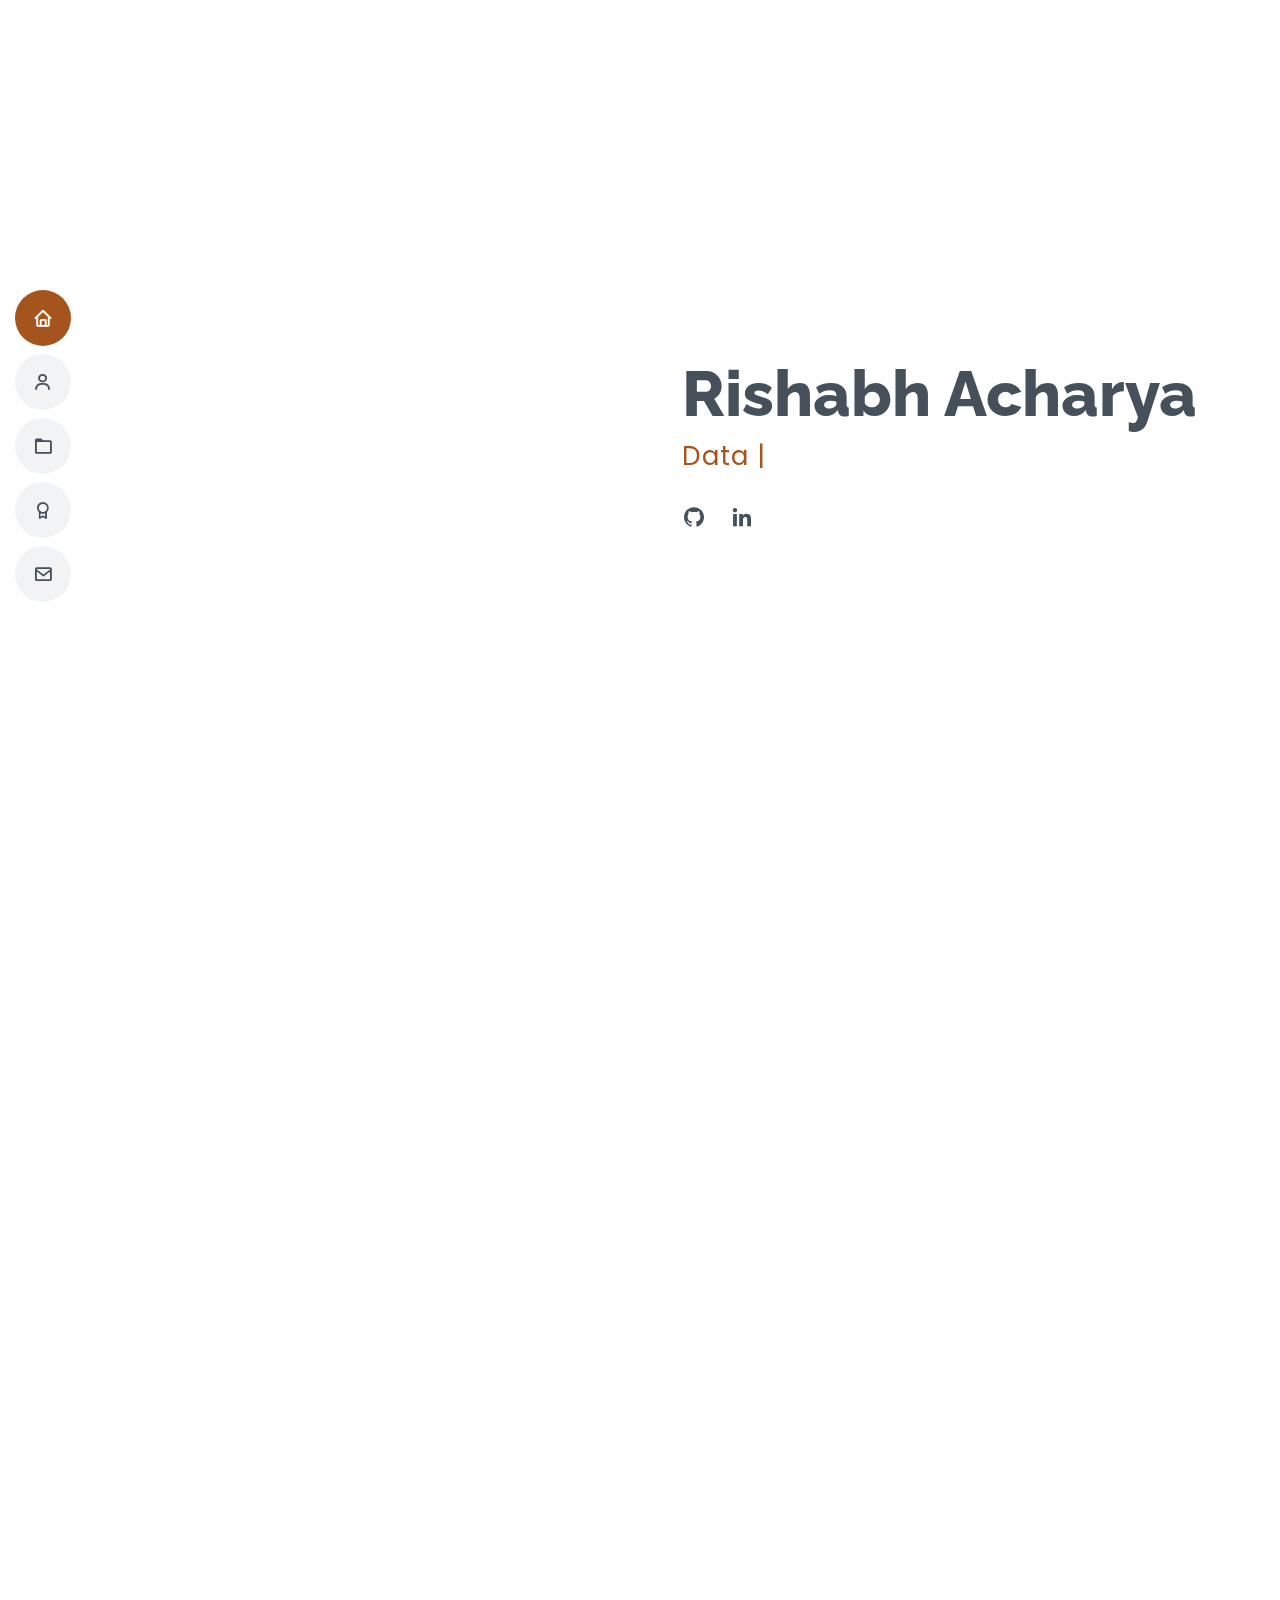
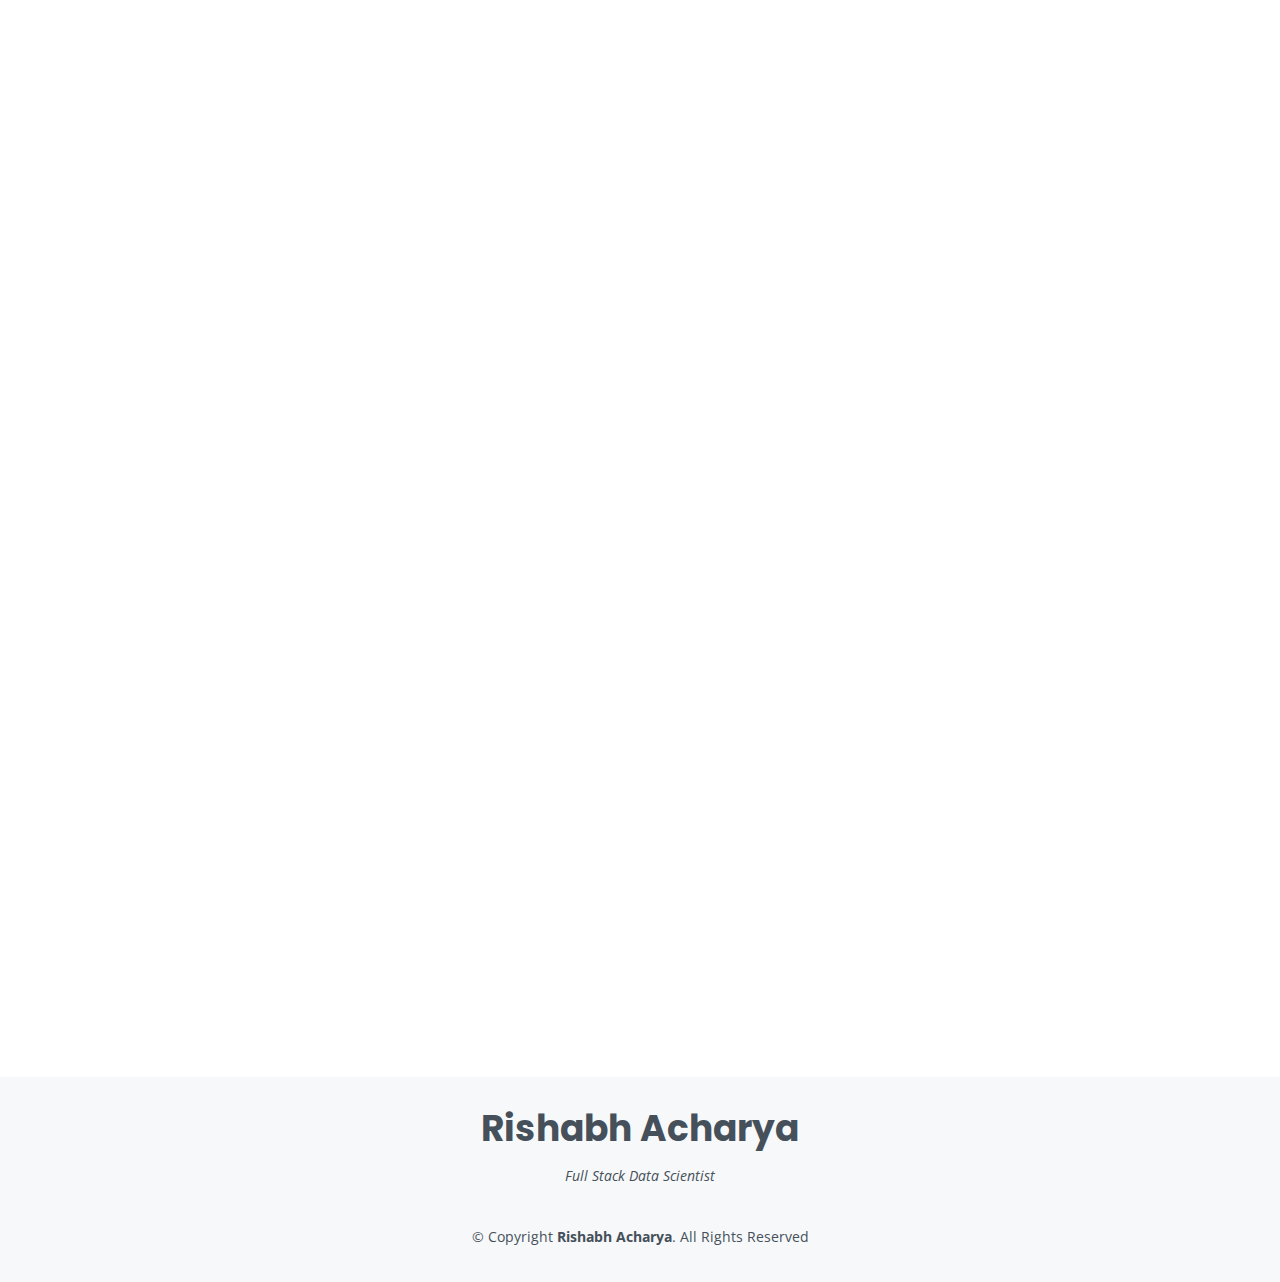
==== commit 09c08873: "Update index.html" ====
--- a/index.html
+++ b/index.html
@@ -61,7 +61,7 @@
   <section id="hero" class="d-flex flex-column justify-content-center">
     <div class="container" data-aos="zoom-in" data-aos-delay="100">
       <h1>Rishabh Acharya</h1>
-      <p><span class="typed" data-typed-items="Data Scientist, Creator,Learner"></span></p>
+      <p><span class="typed" data-typed-items="Data Scientist, Python Developer, Business Analyst, Creator, Learner"></span></p>
       <div class="social-links">
         <a href="https://github.com/velociteriseup/" class="twitter"><i class="bx bxl-github"></i></a>
         <a href="https://www.linkedin.com/in/iamrishabhacharya/" class="linkedin"><i class="bx bxl-linkedin"></i></a>
@@ -79,12 +79,12 @@
           <h2>About</h2>
           <div class = "row">
           <img src="assets/img/profile.png" style="width:20%;margin-left: 2%;">
-          <p class = "me" style="width:70%; margin-left: 0%; margin-top: 2%; text-align: justify;">I am a Full-Stack AI/ML Engineer and Data Scientist with expertise in end-to-end solutions that seamlessly integrate data acquisition, analysis, modeling, deployment, and visualization. My skill set is a fusion of cutting-edge technologies and time-tested methodologies, honed through practical application in real-world scenarios.
-
-            My journey through the data landscape is marked by proficiency in an array of tools and languages. From harnessing the power of Python libraries like Pandas and NumPy for data manipulation, to crafting captivating visualizations using Matplotlib and Seaborn, I thrive on bringing data to life. Furthermore, my expertise extends to the realm of relational databases with MySQL, cloud computing with AWS, and dynamic reporting with PowerBI, For crafting intuitive web applications to generating insightful reports, I excel at transforming raw data into impactful narratives that drive informed decision-making.
-            
-            Let's collaborate to elevate your data-driven initiatives to new heights, unlocking untapped potential and driving meaningful outcomes.
-            </p>
+         <p class="me" style="width:70%; margin-left: 0%; margin-top: 2%; text-align: justify;">
+  As a Full-Stack AI/ML Engineer and Data Scientist, I specialize in end-to-end solutions that blend cutting-edge technologies with proven methodologies. From data acquisition and analysis to modeling, deployment, and visualization, I bring raw data to life using tools like Python (Pandas, NumPy), ML models, generative AI, and LLMs.
+
+  With expertise in MySQL, AWS, and PowerBI, I craft intuitive web apps and insightful reports that fuel smart decisions. Whether it's building future-ready AI systems or unlocking data potential, let's collaborate to drive meaningful outcomes.
+</p>
+
             </div>  
         </div>    
       </div>
@@ -502,7 +502,7 @@
       <h4 style="margin-left: 5%;">Download my Resume here</h4>
       <br>
 
-      <a style="margin-left: 20%;" href="assets/img/MyResume.pdf" download class="download-button">Resume <i class="bx bx-download"></i></a>
+      <a style="margin-left: 20%;" href="assets/img/RishabhResume.pdf" download class="download-button">Resume <i class="bx bx-download"></i></a>
 
 
     </div>
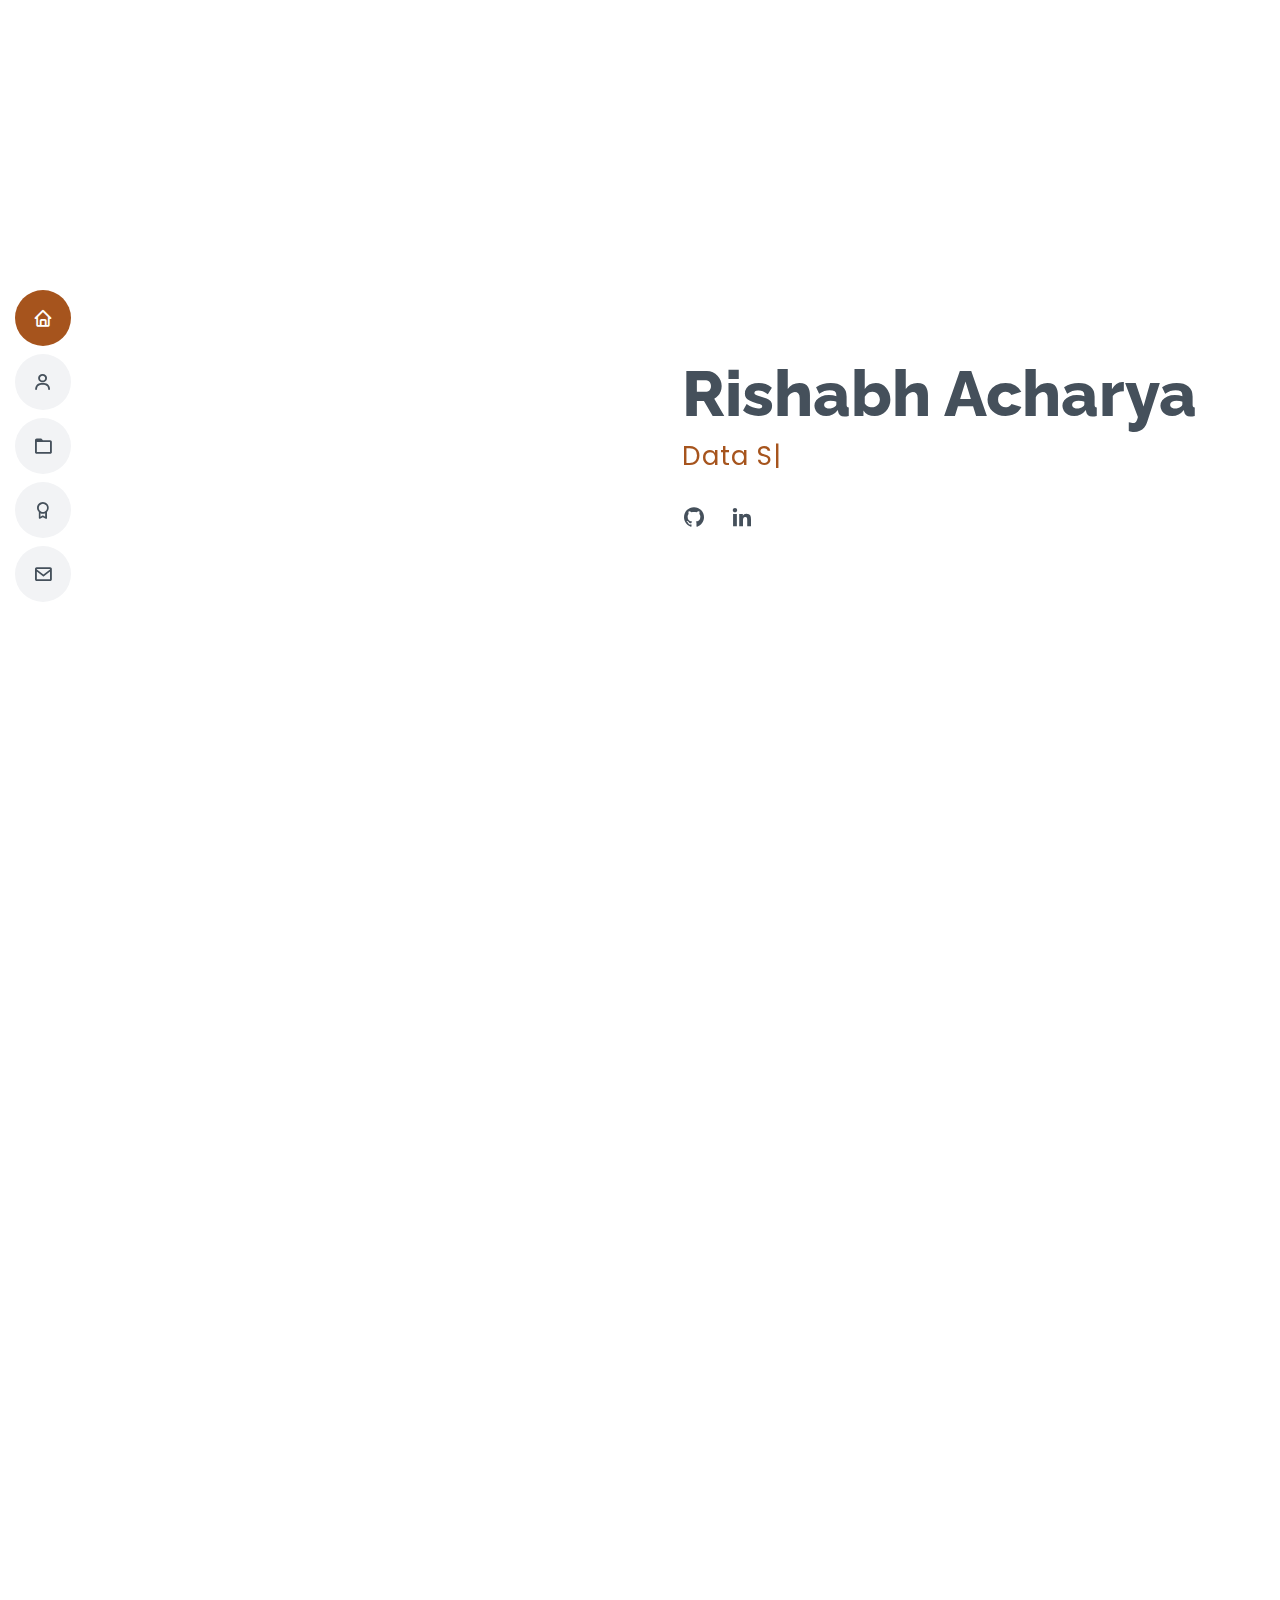
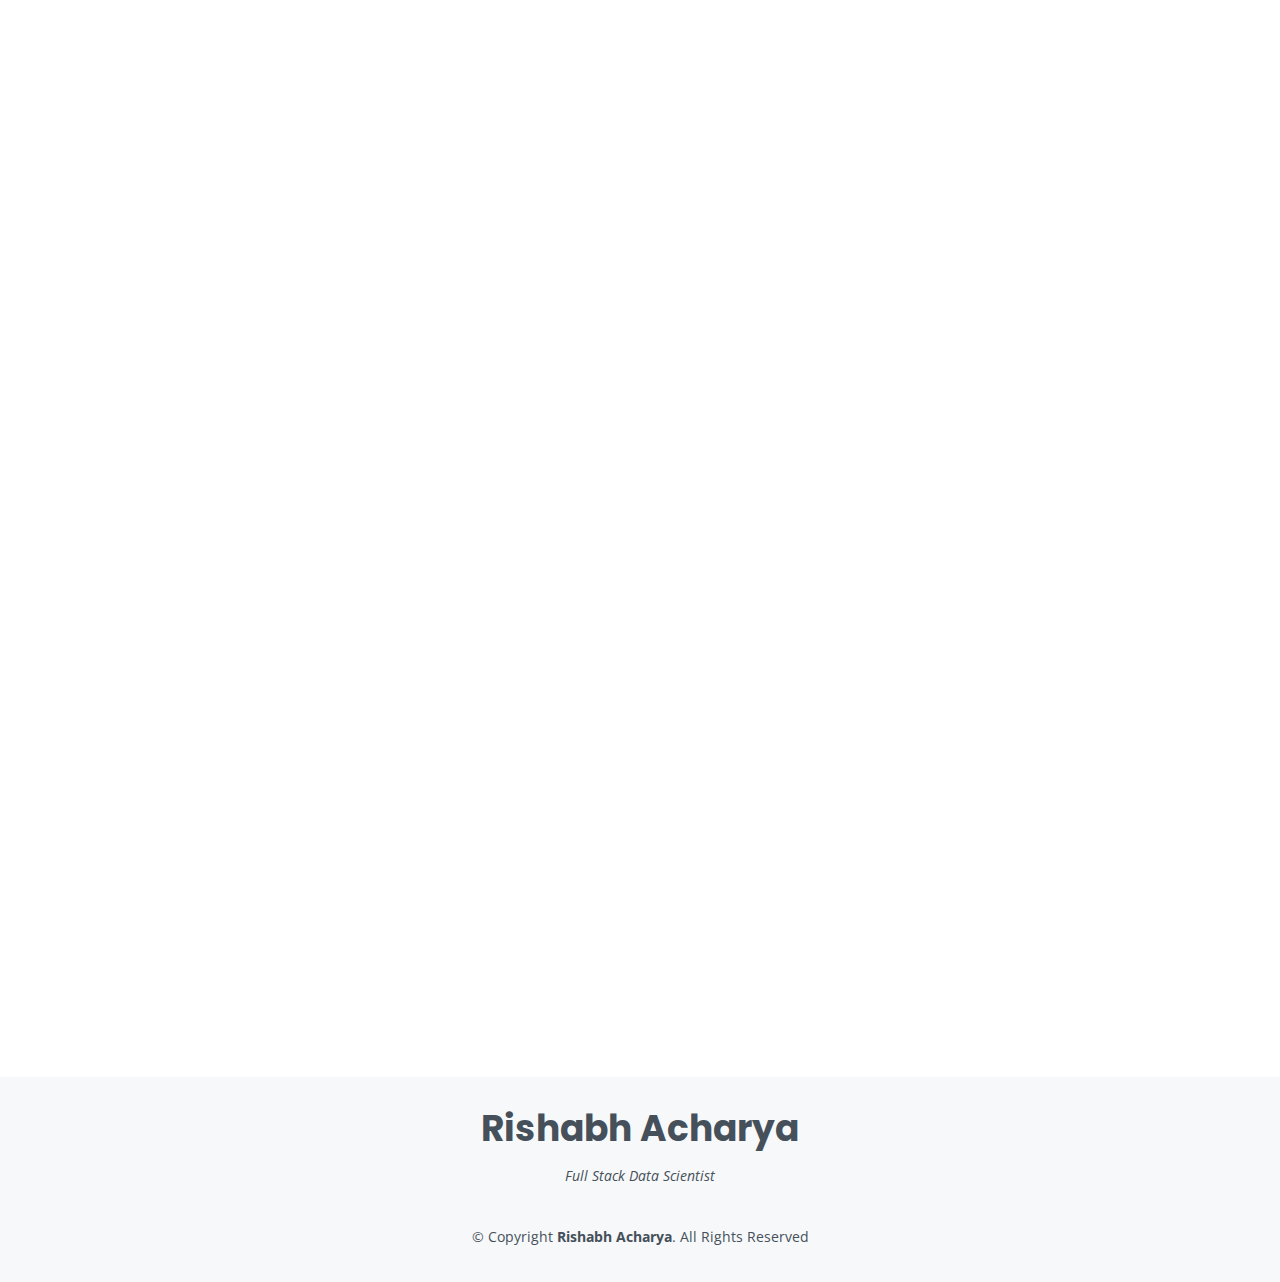
==== commit 287dd928: "Update index.html" ====
--- a/index.html
+++ b/index.html
@@ -70,7 +70,63 @@
   </section><!-- End Hero -->
 
   <main id="main">
-
+  <!-- ======= Testimonials Section ======= -->
+    <section id="testimonials" class="testimonials section-bg">
+      <div class="container" data-aos="fade-up">
+        <div class="section-title">
+          <h2>Highlights</h2>
+        </div>
+        <div class="testimonials-slider swiper" data-aos="fade-up" data-aos-delay="100">
+          <div class="swiper-wrapper">
+            <div class="swiper-slide">
+              <div class="testimonial-item">
+                <img src="assets/img/ss1.png" alt="Image" style="margin-top: 0%; margin-left: 15px; margin-bottom: 0%; width: 800px; height: 400px; margin-top: 0%;">
+              </div>
+            </div>
+             <div class="swiper-slide">
+              <div class="testimonial-item">
+                <img src="assets/img/ss6.png" alt="Image" style="margin-top: 0%; margin-left: 15px; margin-bottom: 0%; width: 800px; height: 400px; margin-top: 0%;">
+              </div>
+            </div>
+             <div class="swiper-slide">
+              <div class="testimonial-item">
+                <img src="assets/img/ss7.png" alt="Image" style="margin-top: 0%; margin-left: 15px; margin-bottom: 0%; width: 800px; height: 400px; margin-top: 0%;">
+              </div>
+            </div>
+             <div class="swiper-slide">
+              <div class="testimonial-item">
+                <img src="assets/img/ss8.png" alt="Image" style="margin-top: 0%; margin-left: 15px; margin-bottom: 0%; width: 800px; height: 400px; margin-top: 0%;">
+              </div>
+            </div>
+            <div class="swiper-slide">
+              <div class="testimonial-item">
+                <img src="assets/img/ss2.png" alt="Image" style="margin-top: 0%; margin-left: 15px; margin-bottom: 0%; width: 800px; height: 400px; margin-top: 0%;">
+              </div>
+            </div>
+            <div class="swiper-slide">
+              <div class="testimonial-item">
+                <img src="assets/img/ss3.png" alt="Image" style="margin-top: 0%; margin-left: 15px; margin-bottom: 0%; width: 800px; height: 400px; margin-top: 0%;">
+              </div>
+            </div>
+             <div class="swiper-slide">
+              <div class="testimonial-item">
+                <img src="assets/img/ss4.png" alt="Image" style="margin-top: 0%; margin-left: 15px; margin-bottom: 0%; width: 800px; height: 400px; margin-top: 0%;">
+              </div>
+            </div> <div class="swiper-slide">
+              <div class="testimonial-item">
+                <img src="assets/img/ss5.png" alt="Image" style="margin-top: 0%; margin-left: 15px; margin-bottom: 0%; width: 800px; height: 400px; margin-top: 0%;">
+              </div>
+            </div>
+             <div class="swiper-slide">
+              <div class="testimonial-item">
+                <img src="assets/img/ss9.png" alt="Image" style="margin-top: 0%; margin-left: 15px; margin-bottom: 0%; width: 800px; height: 400px; margin-top: 0%;">
+              </div>
+          </div>
+          <div class="swiper-pagination"></div>
+        </div>
+      </div>
+    </section>
+    
     <!-- ======= About Section ======= -->
     <section id="about" class="about">
       <div class="container" data-aos="fade-up">
@@ -378,63 +434,7 @@
 
     
 
-    <!-- ======= Testimonials Section ======= -->
-    <section id="testimonials" class="testimonials section-bg">
-      <div class="container" data-aos="fade-up">
-        <div class="section-title">
-          <h2>Highlights</h2>
-        </div>
-        <div class="testimonials-slider swiper" data-aos="fade-up" data-aos-delay="100">
-          <div class="swiper-wrapper">
-            <div class="swiper-slide">
-              <div class="testimonial-item">
-                <img src="assets/img/ss1.png" alt="Image" style="margin-top: 0%; margin-left: 15px; margin-bottom: 0%; width: 800px; height: 400px; margin-top: 0%;">
-              </div>
-            </div>
-             <div class="swiper-slide">
-              <div class="testimonial-item">
-                <img src="assets/img/ss6.png" alt="Image" style="margin-top: 0%; margin-left: 15px; margin-bottom: 0%; width: 800px; height: 400px; margin-top: 0%;">
-              </div>
-            </div>
-             <div class="swiper-slide">
-              <div class="testimonial-item">
-                <img src="assets/img/ss7.png" alt="Image" style="margin-top: 0%; margin-left: 15px; margin-bottom: 0%; width: 800px; height: 400px; margin-top: 0%;">
-              </div>
-            </div>
-             <div class="swiper-slide">
-              <div class="testimonial-item">
-                <img src="assets/img/ss8.png" alt="Image" style="margin-top: 0%; margin-left: 15px; margin-bottom: 0%; width: 800px; height: 400px; margin-top: 0%;">
-              </div>
-            </div>
-            <div class="swiper-slide">
-              <div class="testimonial-item">
-                <img src="assets/img/ss2.png" alt="Image" style="margin-top: 0%; margin-left: 15px; margin-bottom: 0%; width: 800px; height: 400px; margin-top: 0%;">
-              </div>
-            </div>
-            <div class="swiper-slide">
-              <div class="testimonial-item">
-                <img src="assets/img/ss3.png" alt="Image" style="margin-top: 0%; margin-left: 15px; margin-bottom: 0%; width: 800px; height: 400px; margin-top: 0%;">
-              </div>
-            </div>
-             <div class="swiper-slide">
-              <div class="testimonial-item">
-                <img src="assets/img/ss4.png" alt="Image" style="margin-top: 0%; margin-left: 15px; margin-bottom: 0%; width: 800px; height: 400px; margin-top: 0%;">
-              </div>
-            </div> <div class="swiper-slide">
-              <div class="testimonial-item">
-                <img src="assets/img/ss5.png" alt="Image" style="margin-top: 0%; margin-left: 15px; margin-bottom: 0%; width: 800px; height: 400px; margin-top: 0%;">
-              </div>
-            </div>
-             <div class="swiper-slide">
-              <div class="testimonial-item">
-                <img src="assets/img/ss9.png" alt="Image" style="margin-top: 0%; margin-left: 15px; margin-bottom: 0%; width: 800px; height: 400px; margin-top: 0%;">
-              </div>
-          </div>
-          <div class="swiper-pagination"></div>
-        </div>
-      </div>
-    </section>
-    
+  
 
     <!-- ======= Contact Section ======= -->
     <section id="contact" class="contact">
